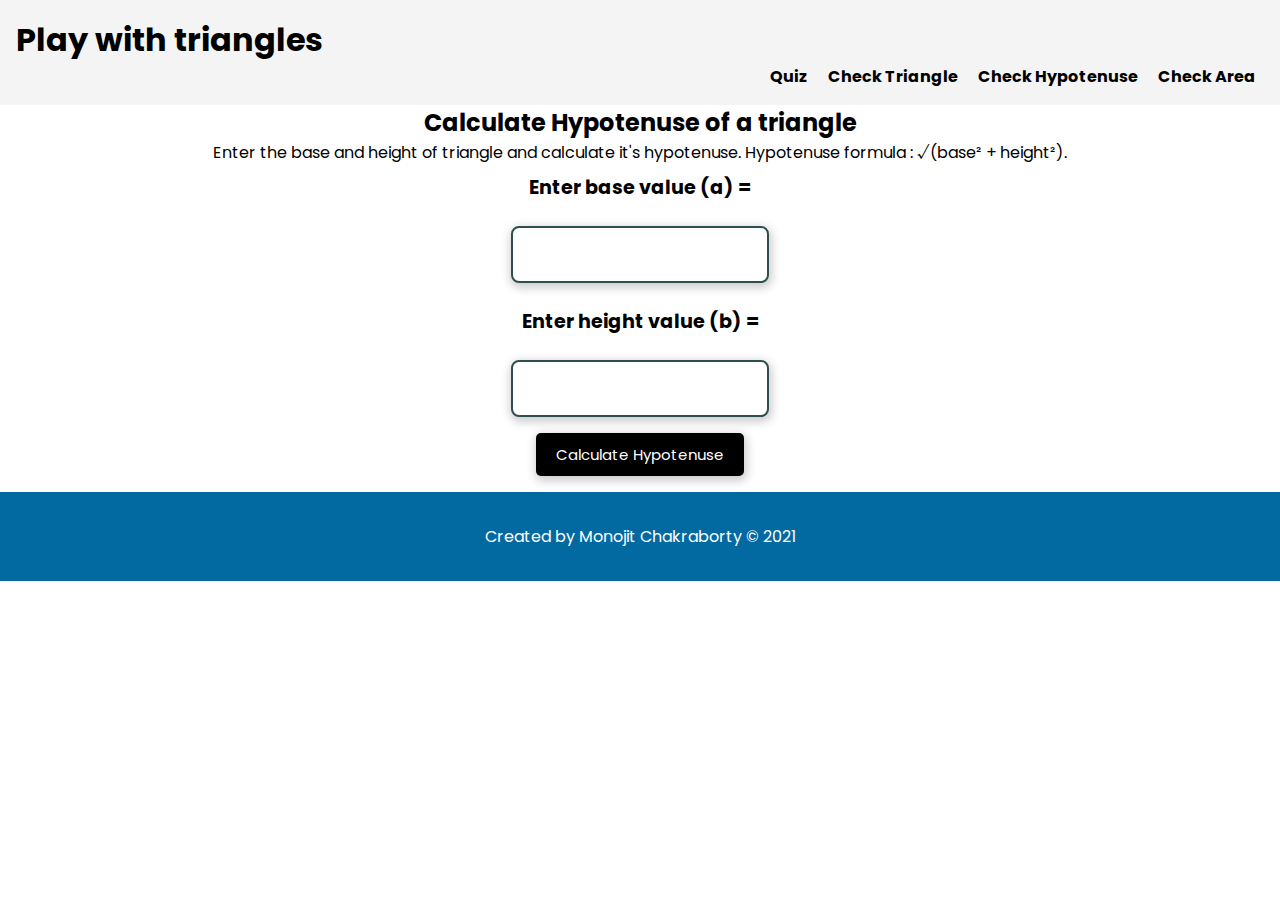
==== routes/hypo.html @ f77b5192 "first commit" ====
<!DOCTYPE html>
<html lang="en">
  <head>
    <meta charset="UTF-8" />
    <meta http-equiv="X-UA-Compatible" content="IE=edge" />
    <meta name="viewport" content="width=device-width, initial-scale=1.0" />
    <title>Check Hypotenuse</title>
    <link rel="stylesheet" href="../style.css" />
  </head>
  <body>
    <header>
      <h1>Play with triangles</h1>
      <nav>
        <a href="../index.html">Quiz</a>
        <a href="../routes/angles.html">Check Triangle</a>
        <a href="../routes/hypo.html">Check Hypotenuse</a>
        <a href="../routes/area.html">Check Area</a>
      </nav>
    </header>
    <main class="calculate-hypo-main">
      <h2>Calculate Hypotenuse of a triangle</h2>
      <p>Enter the base and height of  triangle and calculate it's hypotenuse. Hypotenuse formula : √(base² + height²).</p>
      <label class="input-label" for="a"
        ><p>Enter base value (a) =</p>
        <input type="number" class="input-text side-input" />
      </label>
      <label class="input-label" for="b">
        <p>Enter height value (b) =</p>
        <input type="number" class="input-text side-input" />
      </label>
      <button class="btn-check" id="calculate-hypotenuse-btn">
        Calculate Hypotenuse
      </button>
      <h2 class="output"></h2>
    </main>
    <footer>
      <p>Created by Monojit Chakraborty &copy; 2021</p>
    </footer>
    <script src="../scripts/calculate-hypo.js"></script>
  </body>
</html>
---- style.css ----
@import url('https://fonts.googleapis.com/css2?family=Poppins:wght@300;400;600&display=swap');

* {
  padding: 0;
  margin: 0;
  box-sizing: border-box;
}

:root {
  --cyan: #ECFEFF;
  --offWhite: #F1F5F9;
}

body {
  font-family: 'Poppins', sans-serif;
  text-align: center;
  /* background-image: radial-gradient(farthest-corner at bottom right, #FECDD3, white ); */
}

a {
  text-decoration: none;
}

li {
  list-style: none;
}

/* Header */

header {
  padding: 1rem;
  background-color: #F4F4F5;
  box-shadow: 5px 0px 10px 2px (0, 0, 0, 0.2);
}

header h1 {
  text-align: initial;
}

nav {
  text-align: right;
}

nav > a {
  color: #000;
  padding: 0 0.5rem;
  font-weight: bold;
}

a:hover{
  color:  #7DD3FC;
}

/* Main */

/* main{
  justify-content: center;
  align-items: center;
} */

main h1 {
  margin: 0.5rem;
}

/*  Input */

.input-label {
  /* font-size: larger; */
  font-weight: bold;
  color: var(--primary-color);
  width: 256px;
}

.input-label p {
  font-size: larger;
  margin: 0.5rem;
}

.input-text {
  font-size: 18px;
  outline: #fff;
  padding: 1rem;
  margin: 1rem;
  border: 2px solid darkslategrey;
  border-radius: 0.5rem;
  width: 100%;
  max-width: 258px;
  box-shadow: 1px 3px 10px 2px rgba(0, 0, 0, 0.2);
}

.btn-check {
  display: block;
  background: #000;
  color: #fff;
  border: none;
  padding: 10px 20px;
  margin: auto;
  border-radius: 5px;
  cursor: pointer;
  text-decoration: none;
  font-size: 15px;
  font-family: inherit;
  box-shadow: 1px 3px 10px 2px rgba(0, 0, 0, 0.2);
}

.output {
  font-size: x-large;
  margin: 1rem;
}

/* Footer */

footer {
  text-align: center;
  padding: 2rem;
  background-color: #0369A1;
  color: white;
}

footer p {
  /* font-size: larger; */
  text-align: center;
}

.footer-list {
  margin: 1rem;
}

a,
img,
li {
  display: inline;
  /* color: #fff; */
}
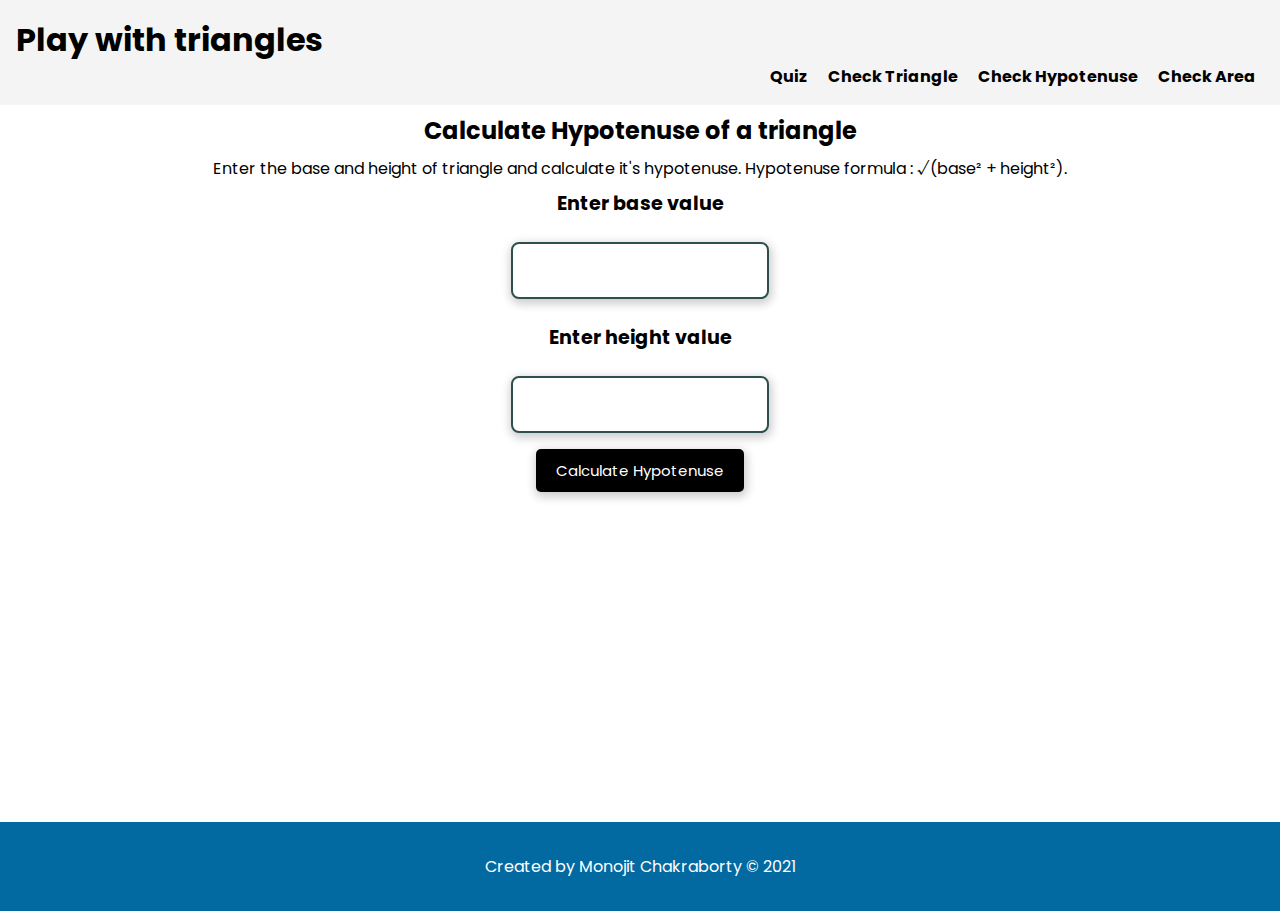
==== commit e9546d3b: "rectified css" ====
--- a/routes/hypo.html
+++ b/routes/hypo.html
@@ -21,11 +21,11 @@
       <h2>Calculate Hypotenuse of a triangle</h2>
       <p>Enter the base and height of  triangle and calculate it's hypotenuse. Hypotenuse formula : √(base² + height²).</p>
       <label class="input-label" for="a"
-        ><p>Enter base value (a) =</p>
+        ><p>Enter base value</p>
         <input type="number" class="input-text side-input" />
       </label>
       <label class="input-label" for="b">
-        <p>Enter height value (b) =</p>
+        <p>Enter height value</p>
         <input type="number" class="input-text side-input" />
       </label>
       <button class="btn-check" id="calculate-hypotenuse-btn">
--- a/style.css
+++ b/style.css
@@ -53,12 +53,12 @@
 
 /* Main */
 
-/* main{
-  justify-content: center;
-  align-items: center;
-} */
+main{
+  min-height: calc(100vh - 87.33px - 103.33px);
+}
 
-main h1 {
+main h2 {
+  margin-top: 20px;
   margin: 0.5rem;
 }
 
